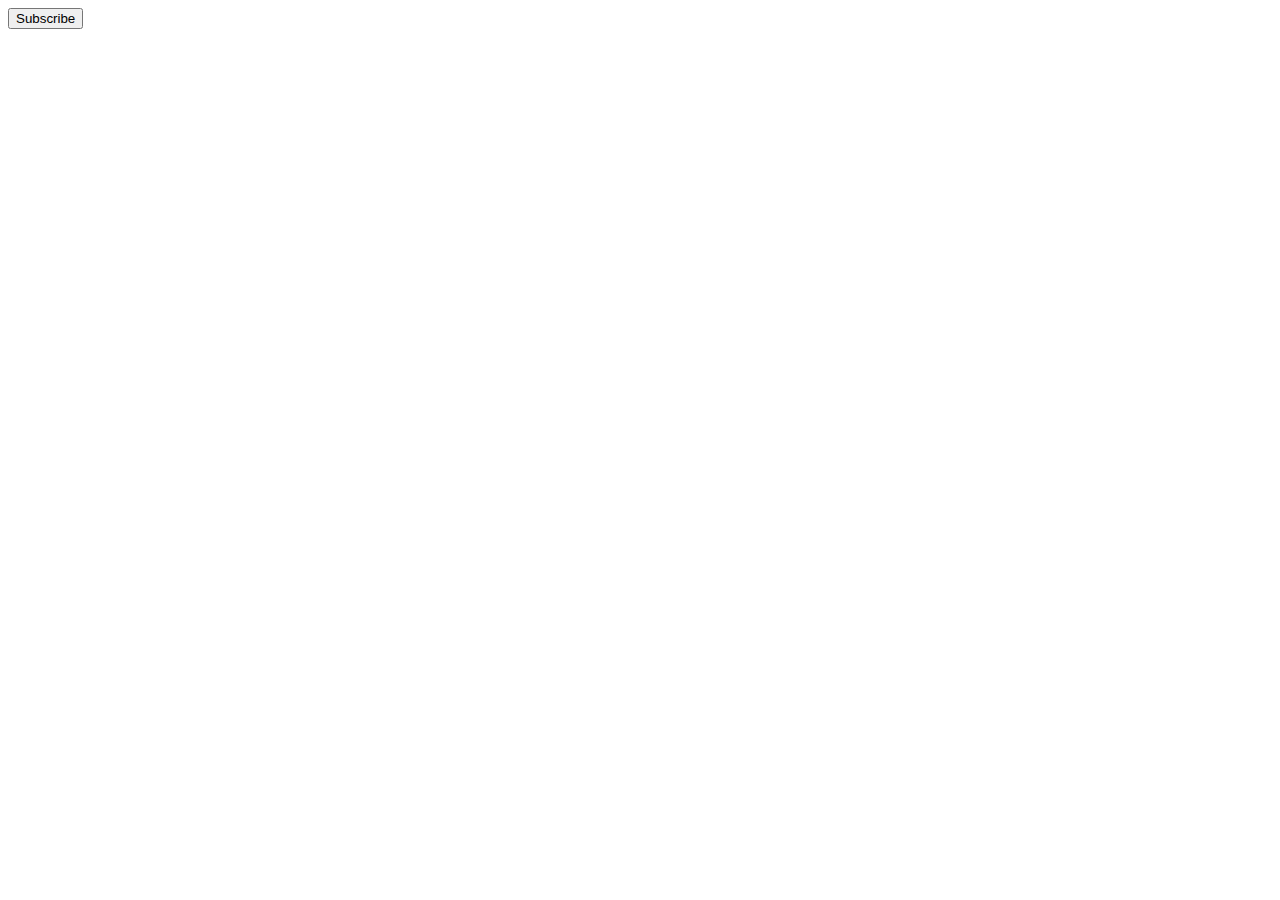
==== public/index.html @ a4c33ac5 "Adding subscribe button" ====
<!DOCTYPE html>
<html lang="en">

<head>
    <meta charset="UTF-8">
    <meta http-equiv="X-UA-Compatible" content="IE=edge">
    <meta name="viewport" content="width=device-width, initial-scale=1.0">
    <link rel="manifest" href="/manifest.json">
    <title>Service Worker</title>
</head>

<body>
    

    <button id="subscribe-button">Subscribe</button>


    <script src="./sw.js"></script>
    <script src="./main.js"></script>

    <!-- The core Firebase JS SDK is always required and must be listed first -->
    <script src="/__/firebase/8.8.1/firebase-app.js"></script>

    <!-- TODO: Add SDKs for Firebase products that you want to use
     https://firebase.google.com/docs/web/setup#available-libraries -->
    <script src="/__/firebase/8.8.1/firebase-analytics.js"></script>

    <!-- Initialize Firebase -->
    <script src="/__/firebase/init.js"></script>

</body>

</html>
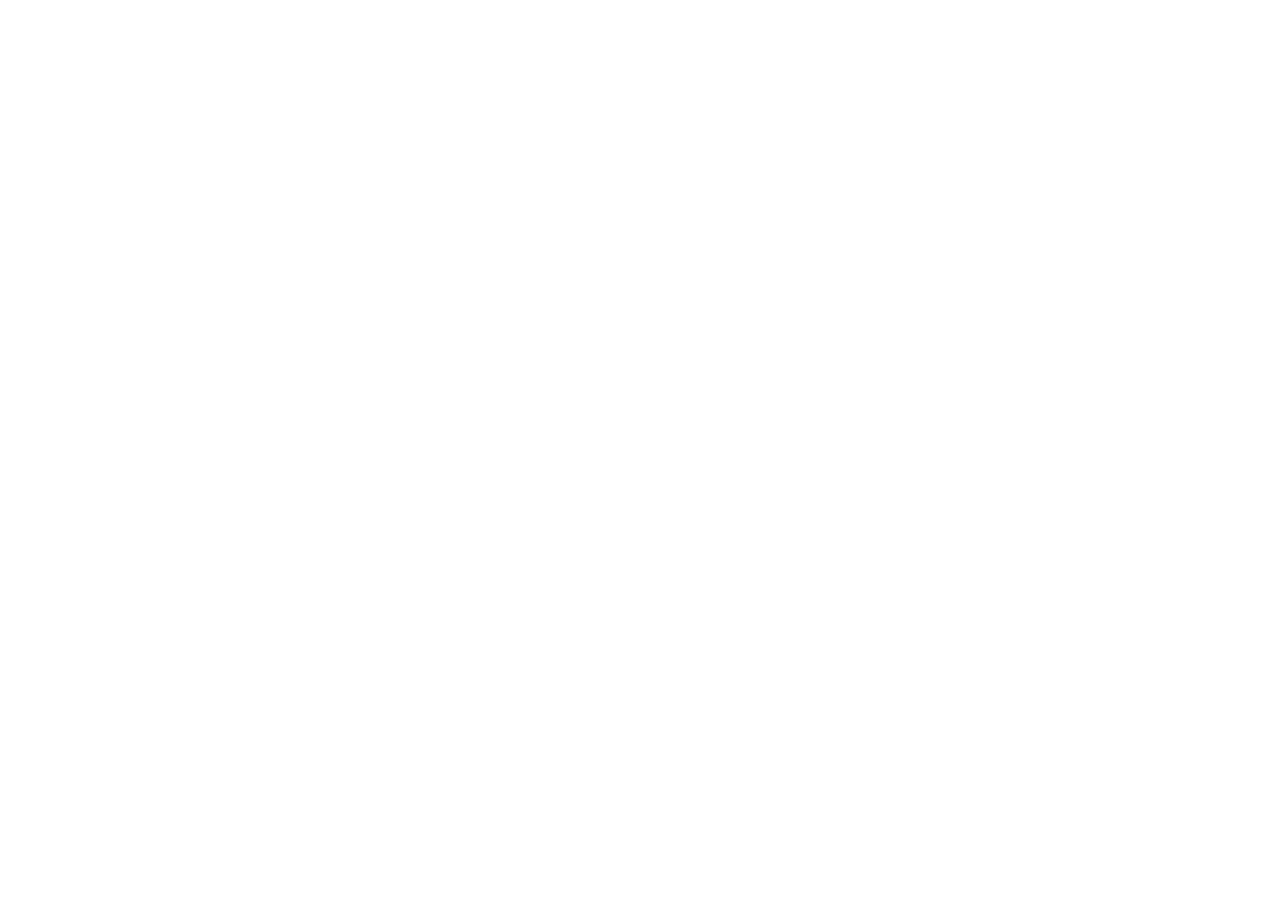
==== commit 440d70b5: "Adding subscribe function to push manager" ====
--- a/public/index.html
+++ b/public/index.html
@@ -10,9 +10,6 @@
 </head>
 
 <body>
-    
-
-    <button id="subscribe-button">Subscribe</button>
 
 
     <script src="./sw.js"></script>
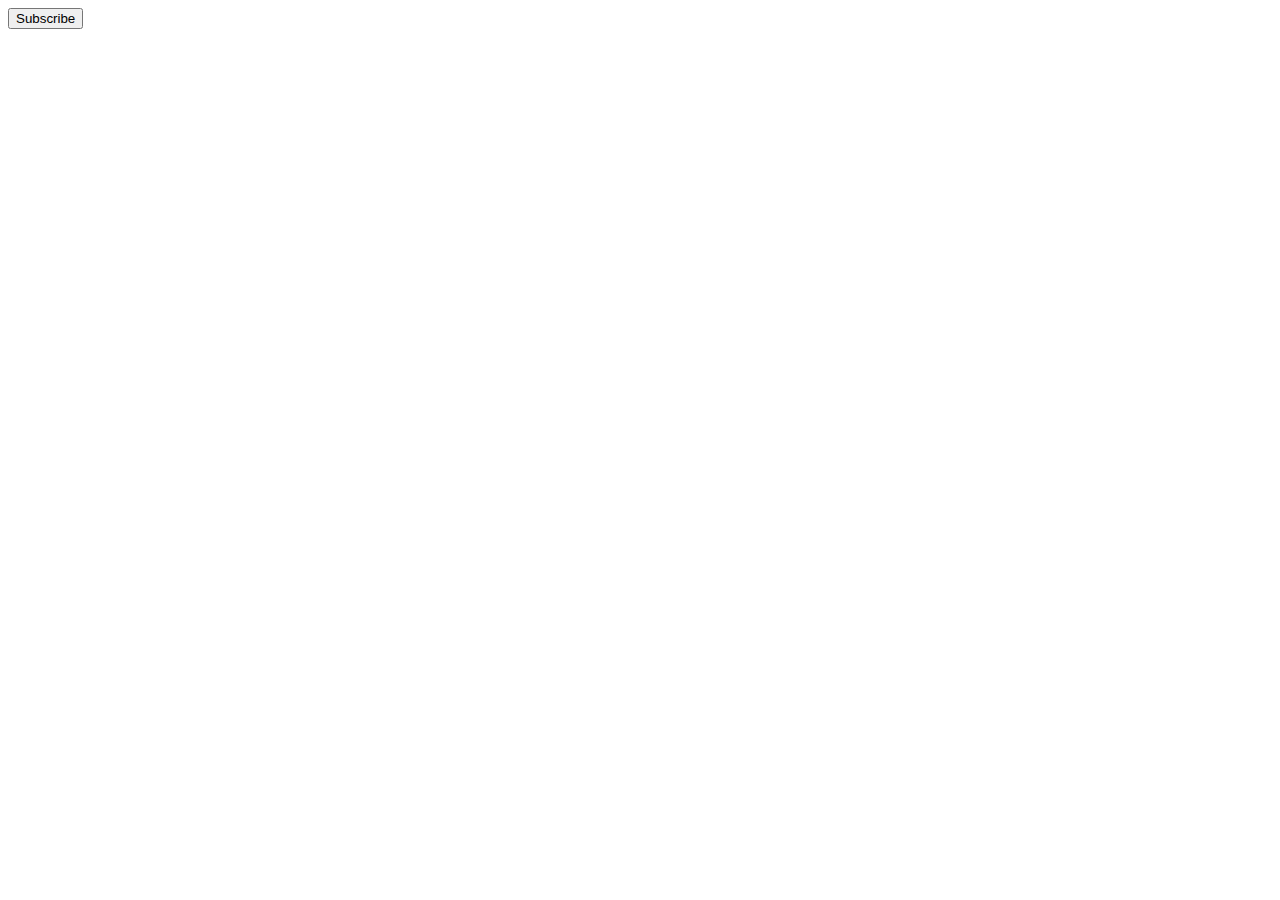
==== commit 0eec3143: "Adding subscribe function to push manager" ====
--- a/public/index.html
+++ b/public/index.html
@@ -10,6 +10,9 @@
 </head>
 
 <body>
+    
+
+    <button id="subscribe-button">Subscribe</button>
 
 
     <script src="./sw.js"></script>
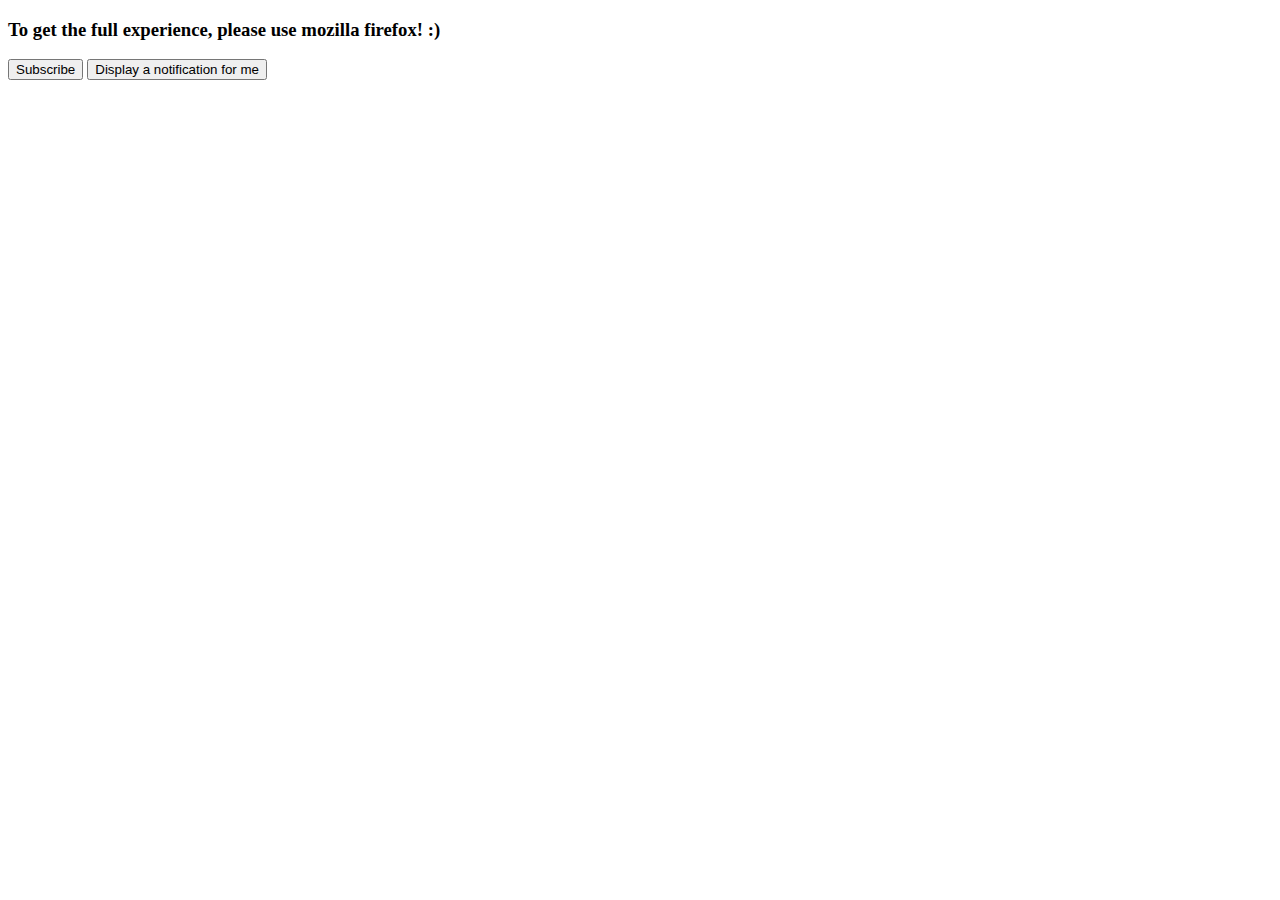
==== commit 5df3c0a2: "Adding display of push endpoint" ====
--- a/public/index.html
+++ b/public/index.html
@@ -6,14 +6,28 @@
     <meta http-equiv="X-UA-Compatible" content="IE=edge">
     <meta name="viewport" content="width=device-width, initial-scale=1.0">
     <link rel="manifest" href="/manifest.json">
+    <link rel="stylesheet" href="index.css" />
     <title>Service Worker</title>
 </head>
 
 <body>
-    
+
+    <h3>To get the full experience, please use mozilla firefox! :) </h3>
 
     <button id="subscribe-button">Subscribe</button>
 
+    <button id="notification-button">Display a notification for me</button>
+
+
+    <h3 id="intro-endpoint"></h3>
+    <span id="endpoint-url"></span>
+
+    <div class="description"> 
+        <h4 id="url-description"></h4>
+    </div>
+    <div class="request"> 
+        <span id="post-request"></span>
+    </div>
 
     <script src="./sw.js"></script>
     <script src="./main.js"></script>
--- a/public/index.css
+++ b/public/index.css
@@ -0,0 +1,7 @@
+.description {
+    margin-bottom: 50px;
+    margin-top: 80px;
+}
+span {
+    margin: "50px";
+}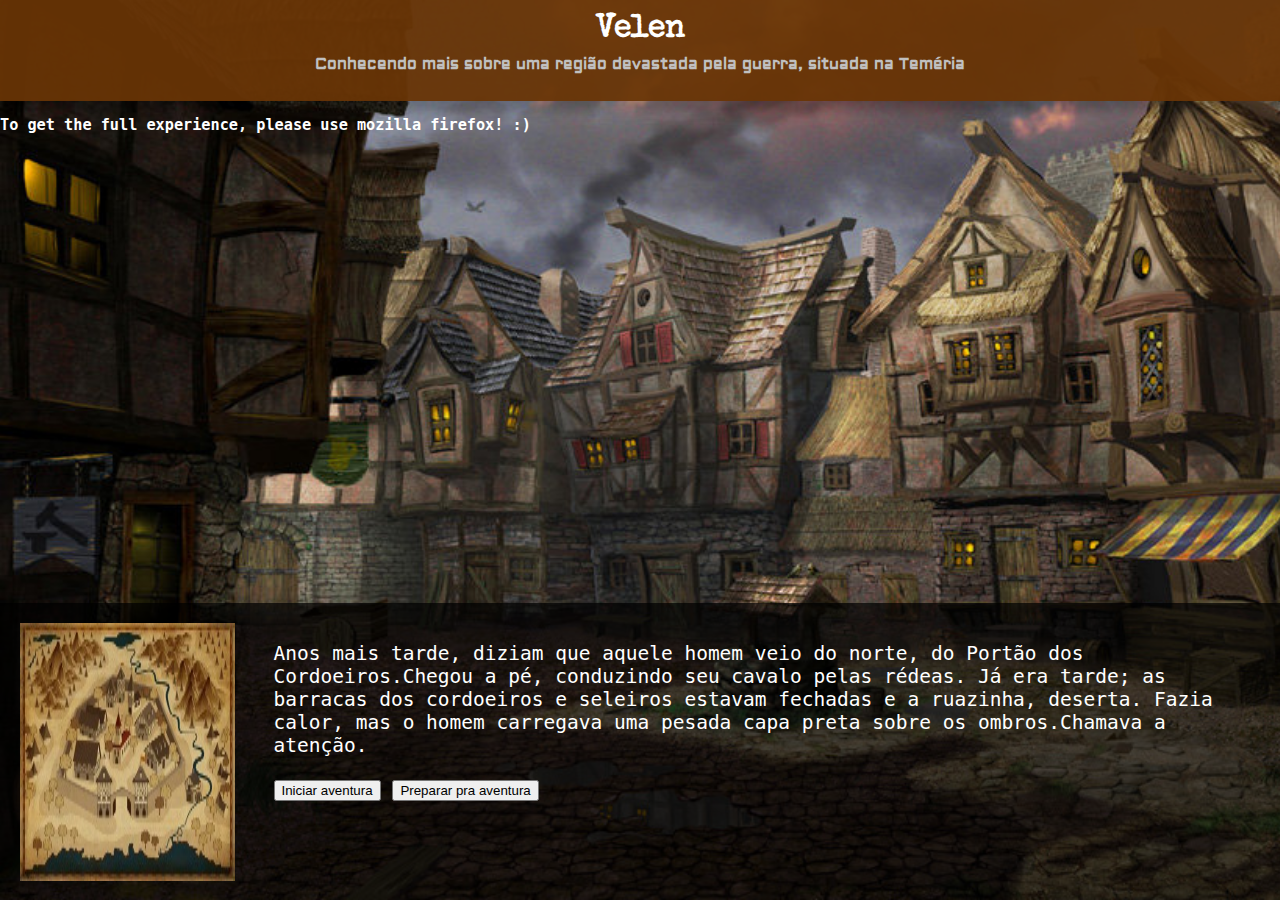
==== commit 430a71df: "design" ====
--- a/public/index.html
+++ b/public/index.html
@@ -6,28 +6,55 @@
     <meta http-equiv="X-UA-Compatible" content="IE=edge">
     <meta name="viewport" content="width=device-width, initial-scale=1.0">
     <link rel="manifest" href="/manifest.json">
+    <link rel="stylesheet" href="https://fonts.googleapis.com/css?family=Special+Elite|Aldrich">
+    <link rel="stylesheet" href="estilos.css">
     <link rel="stylesheet" href="index.css" />
     <title>Service Worker</title>
 </head>
 
 <body>
 
+    <header>
+        <h1>Velen</h1>
+        <h2>Conhecendo mais sobre uma região devastada pela guerra, situada na Teméria</h2>
+
+    </header>
+
     <h3>To get the full experience, please use mozilla firefox! :) </h3>
 
-    <button id="subscribe-button">Subscribe</button>
-
-    <button id="notification-button">Display a notification for me</button>
 
 
-    <h3 id="intro-endpoint"></h3>
-    <span id="endpoint-url"></span>
 
-    <div class="description"> 
-        <h4 id="url-description"></h4>
-    </div>
-    <div class="request"> 
-        <span id="post-request"></span>
-    </div>
+
+
+    <footer>
+        <img class="logo-rodape" src="images/map.jpg"
+            alt="Logo do canal do Youtube Assombrado composto por uma letra A dentro de um círculo e os dizeres 'O desconhecido levado a sério'">
+        <div>
+            <div>
+                <p>
+                    Anos mais tarde, diziam que aquele homem veio do norte, do Portão dos Cordoeiros.Chegou a pé,
+                    conduzindo seu cavalo pelas rédeas.
+                    Já era tarde; as barracas dos cordoeiros e seleiros estavam fechadas e a ruazinha, deserta. Fazia
+                    calor, mas o homem carregava uma
+                    pesada capa preta sobre os ombros.Chamava a atenção.
+                </p>
+                <button id="subscribe-button">Iniciar aventura</button>
+                <button id="notification-button">Preparar pra aventura</button>
+
+                <h3 id="intro-endpoint"></h3>
+                <span id="endpoint-url"></span>
+
+                <div class="description">
+                    <h4 id="url-description"></h4>
+                </div>
+                <div class="request">
+                    <span id="post-request"></span>
+                </div>
+
+            </div>
+        </div>
+    </footer>
 
     <script src="./sw.js"></script>
     <script src="./main.js"></script>
--- a/public/estilos.css
+++ b/public/estilos.css
@@ -0,0 +1,77 @@
+body {
+  background-image: url(images/village.jpg);
+  background-size: cover;
+  color: white;
+  margin: 0;
+  font-family: monospace;
+  min-height: 100%
+}
+html{
+  min-height: 100%
+}
+h1, h2 {
+  margin: 0;
+}
+
+h1 {
+  font-family: "Special Elite", cursive;
+}
+
+h2 {
+  font-family: "Aldrich", sans-serif;
+}
+
+h1 + h2 {
+  font-size: 100%;
+  margin-top: 0.5em;
+  color: silver;
+}
+
+a:link {
+  color: rgb(0, 0, 0);
+}
+
+a:visited {
+  color: rgb(0, 0, 0);
+}
+
+a:hover {
+  color: white;
+}
+
+a:active {
+  color: red;
+}
+
+/* --- Cabeçalho --- */
+header {
+  background-color: rgba(103, 52, 5, 0.95);
+  box-shadow: 2px 10px 10px rgba(0,0,0, .25);
+  padding-top: 1em;
+  padding-bottom: 2em;
+  text-align: center;
+}
+
+
+
+main {
+  padding-left: 2.5%;
+  transition: opacity 1s linear;
+  padding-bottom: 3em;
+}
+
+footer {
+  background-color: rgba(0, 0, 0, .7);
+  padding: 1em;
+  display: flex;
+  max-width: 100%;
+  position: absolute;
+  bottom: 0;
+  min-height: 200px;
+  font-size: 1.5em;
+}
+
+footer .logo-rodape {
+  margin-right: 2em;
+}
+
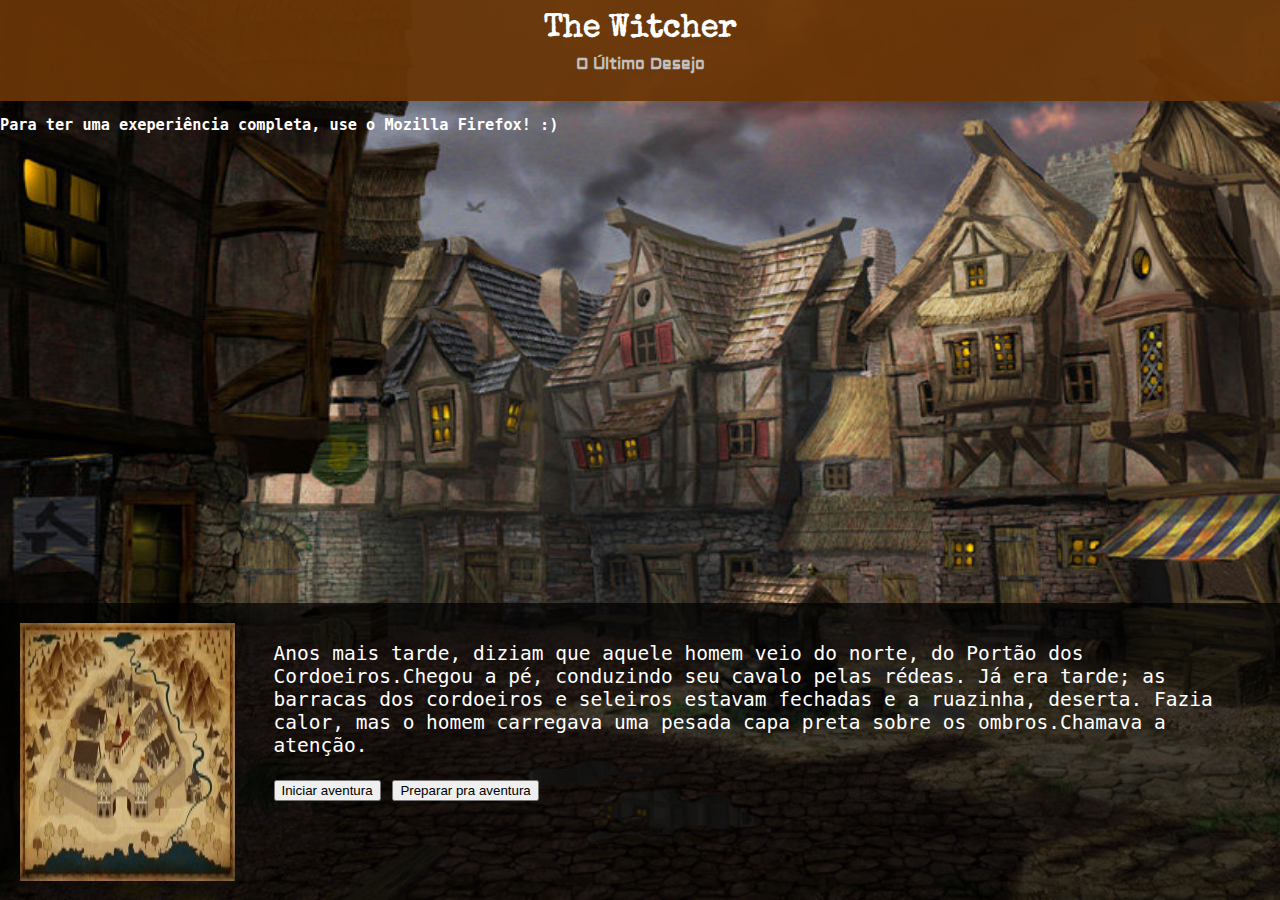
==== commit 7ef7bba2: "Changing title" ====
--- a/public/index.html
+++ b/public/index.html
@@ -15,21 +15,16 @@
 <body>
 
     <header>
-        <h1>Velen</h1>
-        <h2>Conhecendo mais sobre uma região devastada pela guerra, situada na Teméria</h2>
+        <h1>The Witcher</h1>
+        <h2>O Último Desejo</h2>
 
     </header>
 
-    <h3>To get the full experience, please use mozilla firefox! :) </h3>
-
-
-
-
-
+    <h3>Para ter uma exeperiência completa, use o Mozilla Firefox! :) </h3>
 
     <footer>
         <img class="logo-rodape" src="images/map.jpg"
-            alt="Logo do canal do Youtube Assombrado composto por uma letra A dentro de um círculo e os dizeres 'O desconhecido levado a sério'">
+            alt="Map">
         <div>
             <div>
                 <p>
--- a/public/estilos.css
+++ b/public/estilos.css
@@ -25,22 +25,6 @@
   font-size: 100%;
   margin-top: 0.5em;
   color: silver;
-}
-
-a:link {
-  color: rgb(0, 0, 0);
-}
-
-a:visited {
-  color: rgb(0, 0, 0);
-}
-
-a:hover {
-  color: white;
-}
-
-a:active {
-  color: red;
 }
 
 /* --- Cabeçalho --- */
